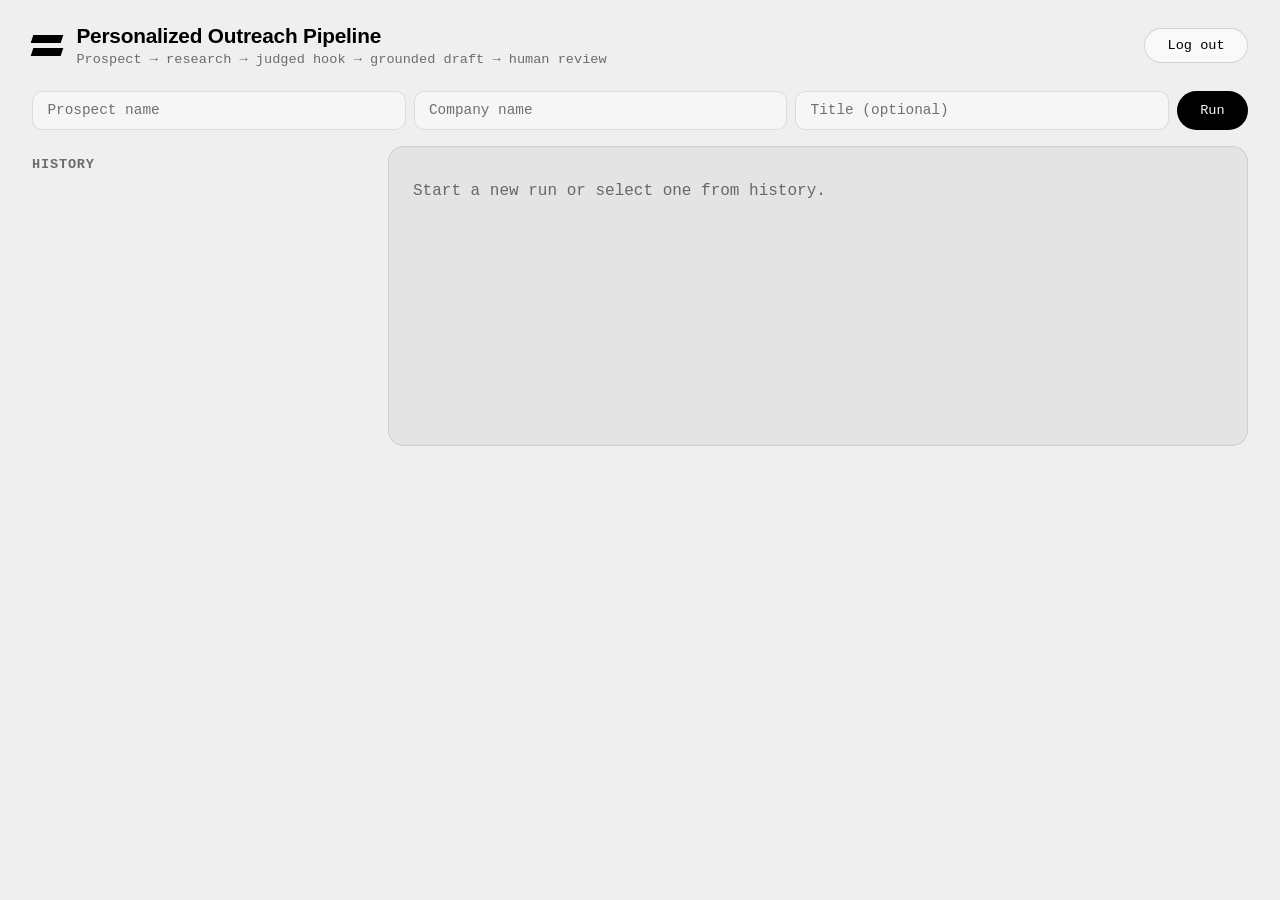
==== static/index.html @ 5ae2a049 "first commit" ====
<!doctype html>
<html lang="en">
<head>
  <meta charset="utf-8" />
  <meta name="viewport" content="width=device-width, initial-scale=1" />
  <title>PS-3 Outreach Pipeline</title>
  <link rel="stylesheet" href="/static/styles.css" />
</head>
<body>
  <header>
    <div class="brand">
      <span class="brand-mark" aria-hidden="true"></span>
      <div>
        <h1>Personalized Outreach Pipeline</h1>
        <p class="subtitle">Prospect &rarr; research &rarr; judged hook &rarr; grounded draft &rarr; human review</p>
      </div>
    </div>
    <button id="logout-btn" class="btn-outline">Log out</button>
  </header>

  <section id="new-run">
    <form id="new-run-form">
      <input type="text" id="prospect_name" placeholder="Prospect name" required />
      <input type="text" id="company_name" placeholder="Company name" required />
      <input type="text" id="title" placeholder="Title (optional)" />
      <button type="submit" class="btn-primary">Run</button>
    </form>
  </section>

  <main>
    <aside id="runs-list">
      <h2>History</h2>
      <div id="runs-table"></div>
    </aside>

    <section id="run-detail">
      <p class="empty-state">Start a new run or select one from history.</p>
    </section>
  </main>

  <script src="/static/app.js"></script>
</body>
</html>
---- static/styles.css ----
:root {
  --bg: #efefef;
  --panel: #e4e4e4;
  --panel-raised: #f6f6f6;
  --border: rgba(0, 0, 0, 0.1);
  --text: #000;
  --muted: rgba(0, 0, 0, 0.55);
  --green: #1a7f37;
  --green-bg: rgba(26, 127, 55, 0.1);
  --yellow: #8a6d1a;
  --yellow-bg: rgba(138, 109, 26, 0.12);
  --red: #b42318;
  --red-bg: rgba(180, 35, 24, 0.1);
  --accent-bg: rgba(0, 0, 0, 0.1);

  --font-heading: Geist, "Geist Fallback", -apple-system, "Helvetica Neue", Arial, sans-serif;
  --font-mono: ui-monospace, SFMono-Regular, "SF Mono", Menlo, Consolas, "Liberation Mono", monospace;
}

* { box-sizing: border-box; }

body {
  margin: 0;
  font-family: var(--font-mono);
  background: var(--bg);
  color: var(--text);
}

h1, h2, h3 { font-family: var(--font-heading); font-weight: 700; letter-spacing: -0.01em; }

/* --- brand mark: abstract two-bar logotype, not a copy of any company's asset --- */
.brand { display: flex; align-items: center; gap: 0.9rem; }
.brand-centered { justify-content: center; margin-bottom: 1.5rem; }
.brand-mark {
  display: inline-block;
  width: 30px;
  height: 22px;
  position: relative;
  flex-shrink: 0;
}
.brand-mark::before, .brand-mark::after {
  content: "";
  position: absolute;
  left: 0;
  width: 100%;
  height: 8px;
  background: var(--text);
  transform: skewX(-18deg);
}
.brand-mark::before { top: 0; }
.brand-mark::after { top: 13px; }

header {
  padding: 1.5rem 2rem 0.5rem;
  display: flex;
  align-items: center;
  justify-content: space-between;
}

header h1 { margin: 0; font-size: 1.3rem; }
.subtitle { color: var(--muted); margin: 0.25rem 0 0; font-size: 0.85rem; font-family: var(--font-mono); }

/* --- buttons --- */
.btn-primary, .btn-outline {
  font-family: var(--font-mono);
  font-size: 0.85rem;
  border-radius: 999px;
  padding: 0.55rem 1.4rem;
  cursor: pointer;
  border: 1px solid transparent;
  transition: opacity 0.15s;
  white-space: nowrap;
  flex-shrink: 0;
}
.btn-primary { background: #000; color: #f5f5f5; }
.btn-primary:hover { opacity: 0.85; }
.btn-outline { background: rgba(255, 255, 255, 0.6); color: var(--text); border-color: rgba(0, 0, 0, 0.15); }
.btn-outline:hover { background: rgba(255, 255, 255, 0.9); }
.btn-block { width: 100%; padding: 0.7rem 1rem; font-size: 0.9rem; }

#new-run {
  padding: 1rem 2rem;
}

#new-run-form {
  display: flex;
  gap: 0.5rem;
  flex-wrap: wrap;
}

#new-run-form input, .auth-card input {
  flex: 1;
  min-width: 160px;
  padding: 0.65rem 0.9rem;
  background: var(--panel-raised);
  border: 1px solid var(--border);
  border-radius: 10px;
  color: var(--text);
  font-family: var(--font-mono);
  font-size: 0.9rem;
}
#new-run-form input::placeholder, .auth-card input::placeholder { color: var(--muted); }

main {
  display: grid;
  grid-template-columns: 340px 1fr;
  gap: 1rem;
  padding: 0 2rem 2rem;
  align-items: start;
}

#runs-list h2, #run-detail h2 { font-size: 0.85rem; color: var(--muted); text-transform: uppercase; letter-spacing: 0.06em; font-family: var(--font-mono); font-weight: 600; }

.run-row {
  padding: 0.7rem 0.9rem;
  border: 1px solid var(--border);
  border-radius: 12px;
  margin-bottom: 0.5rem;
  cursor: pointer;
  background: var(--panel-raised);
}

.run-row:hover { border-color: rgba(0, 0, 0, 0.3); }
.run-row.active { border-color: #000; }
.run-row .name { font-weight: 700; font-family: var(--font-heading); }
.run-row .company { color: var(--muted); font-size: 0.85rem; }

.badge {
  display: inline-block;
  padding: 0.15rem 0.6rem;
  border-radius: 999px;
  font-size: 0.68rem;
  font-weight: 700;
  text-transform: uppercase;
  margin-top: 0.3rem;
  font-family: var(--font-mono);
}
.badge.ready_for_review { background: var(--green-bg); color: var(--green); }
.badge.flagged_no_signal, .badge.flagged_ungrounded { background: var(--yellow-bg); color: var(--yellow); }
.badge.error { background: var(--red-bg); color: var(--red); }
.badge.pending, .badge.researching, .badge.judging, .badge.drafting, .badge.checking {
  background: var(--accent-bg); color: var(--text);
}

#run-detail {
  background: var(--panel);
  border: 1px solid var(--border);
  border-radius: 16px;
  padding: 1.2rem 1.5rem;
  min-height: 300px;
}

.empty-state { color: var(--muted); }

.stage-row {
  border: 1px solid var(--border);
  border-radius: 12px;
  margin-bottom: 0.5rem;
  overflow: hidden;
  background: var(--panel-raised);
}

.stage-header {
  display: flex;
  justify-content: space-between;
  align-items: center;
  padding: 0.6rem 0.9rem;
  cursor: pointer;
}

.stage-header .icon { margin-right: 0.5rem; }
.stage-body {
  padding: 0.8rem 0.9rem;
  font-size: 0.82rem;
  color: var(--muted);
  white-space: pre-wrap;
  display: none;
  border-top: 1px solid var(--border);
}
.stage-row.open .stage-body { display: block; }

.signal-item {
  border-left: 3px solid var(--border);
  padding: 0.3rem 0.6rem;
  margin-bottom: 0.4rem;
}
.signal-item.chosen { border-left-color: var(--green); }

.draft-box {
  border: 1px solid rgba(0, 0, 0, 0.25);
  border-radius: 14px;
  padding: 1rem 1.2rem;
  margin-top: 1rem;
  background: var(--panel-raised);
}
.draft-box h3 { margin-top: 0; font-size: 0.95rem; }
.draft-box .subject { font-weight: 700; margin-bottom: 0.5rem; font-family: var(--font-heading); }

a { color: var(--text); text-decoration: underline; }

/* --- auth pages --- */
.auth-body {
  display: flex;
  align-items: center;
  justify-content: center;
  min-height: 100vh;
}
.auth-card {
  background: var(--panel);
  border: 1px solid var(--border);
  border-radius: 20px;
  padding: 2.5rem;
  width: 100%;
  max-width: 360px;
}
.auth-title { text-align: center; margin: 0 0 1.5rem; font-size: 1.3rem; }
.auth-card form { display: flex; flex-direction: column; gap: 0.75rem; }
.auth-error { color: var(--red); text-align: center; min-height: 1.2em; font-size: 0.85rem; margin: 0.75rem 0 0; }
.auth-switch { text-align: center; color: var(--muted); font-size: 0.85rem; margin-top: 1rem; }
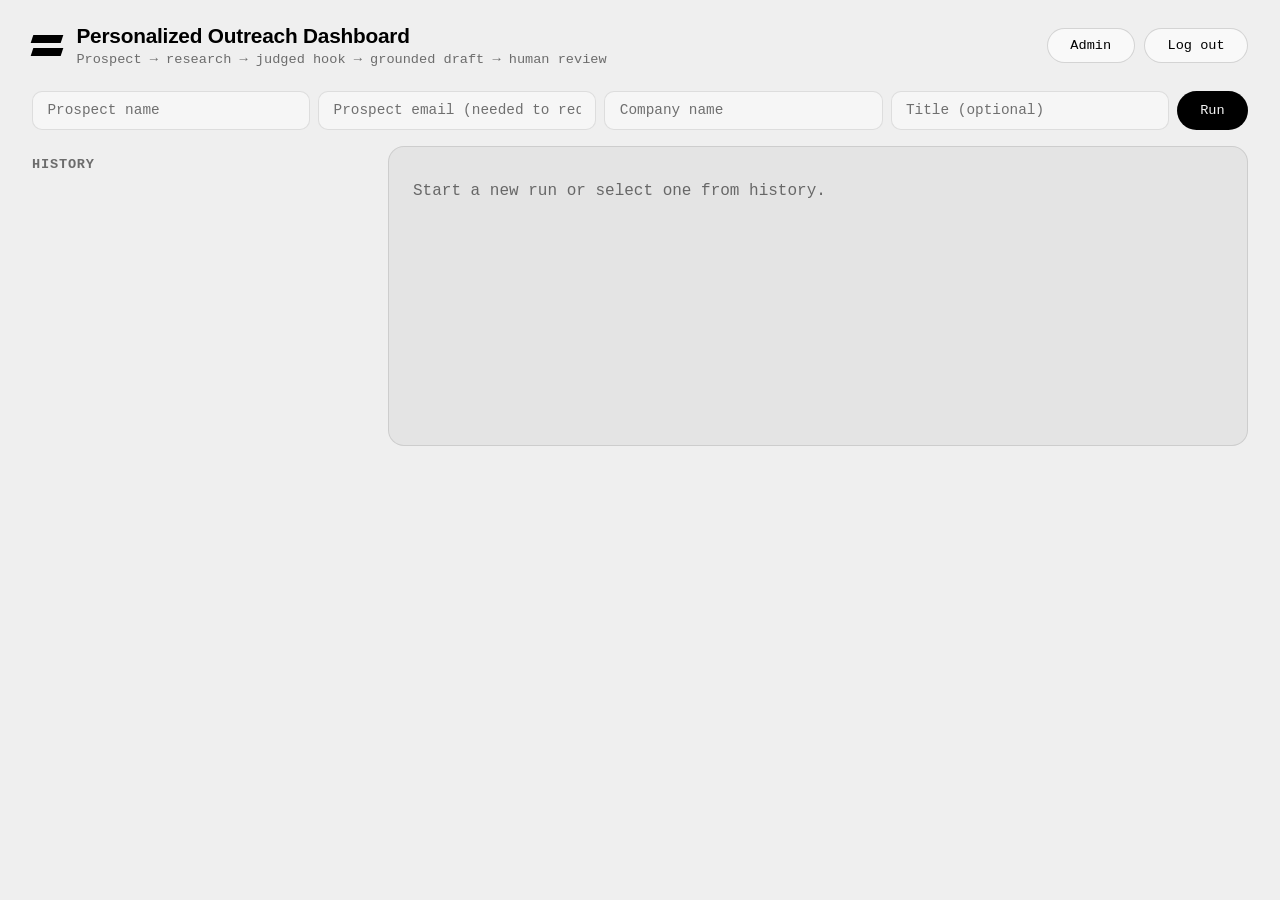
==== commit f738d615: "adding admin dashboard so that users can req for admin approval and sen email on behalf of zamp team" ====
--- a/static/index.html
+++ b/static/index.html
@@ -11,16 +11,20 @@
     <div class="brand">
       <span class="brand-mark" aria-hidden="true"></span>
       <div>
-        <h1>Personalized Outreach Pipeline</h1>
+        <h1>Personalized Outreach Dashboard</h1>
         <p class="subtitle">Prospect &rarr; research &rarr; judged hook &rarr; grounded draft &rarr; human review</p>
       </div>
     </div>
-    <button id="logout-btn" class="btn-outline">Log out</button>
+    <div class="header-actions">
+      <a href="/admin" class="btn-outline">Admin</a>
+      <button id="logout-btn" class="btn-outline">Log out</button>
+    </div>
   </header>
 
   <section id="new-run">
     <form id="new-run-form">
       <input type="text" id="prospect_name" placeholder="Prospect name" required />
+      <input type="email" id="prospect_email" placeholder="Prospect email (needed to request approval)" />
       <input type="text" id="company_name" placeholder="Company name" required />
       <input type="text" id="title" placeholder="Title (optional)" />
       <button type="submit" class="btn-primary">Run</button>
--- a/static/styles.css
+++ b/static/styles.css
@@ -109,7 +109,8 @@
   align-items: start;
 }
 
-#runs-list h2, #run-detail h2 { font-size: 0.85rem; color: var(--muted); text-transform: uppercase; letter-spacing: 0.06em; font-family: var(--font-mono); font-weight: 600; }
+#runs-list h2, #run-detail h2, #queue-list-wrap h2, #request-detail h2 { font-size: 0.85rem; color: var(--muted); text-transform: uppercase; letter-spacing: 0.06em; font-family: var(--font-mono); font-weight: 600; }
+#request-detail h2 { font-size: 1.1rem; text-transform: none; letter-spacing: -0.01em; color: var(--text); }
 
 .run-row {
   padding: 0.7rem 0.9rem;
@@ -135,14 +136,74 @@
   margin-top: 0.3rem;
   font-family: var(--font-mono);
 }
-.badge.ready_for_review { background: var(--green-bg); color: var(--green); }
-.badge.flagged_no_signal, .badge.flagged_ungrounded { background: var(--yellow-bg); color: var(--yellow); }
-.badge.error { background: var(--red-bg); color: var(--red); }
+.badge.ready_for_review, .badge.sent { background: var(--green-bg); color: var(--green); }
+.badge.flagged_no_signal, .badge.flagged_ungrounded, .badge.pending_approval, .badge.rejected { background: var(--yellow-bg); color: var(--yellow); }
+.badge.error, .badge.send_failed { background: var(--red-bg); color: var(--red); }
 .badge.pending, .badge.researching, .badge.judging, .badge.drafting, .badge.checking {
   background: var(--accent-bg); color: var(--text);
 }
 
-#run-detail {
+.header-actions { display: flex; gap: 0.6rem; align-items: center; }
+.header-actions a.btn-outline { text-decoration: none; display: inline-flex; align-items: center; }
+
+.muted { color: var(--muted); font-size: 0.85rem; }
+.ok-text { color: var(--green); font-size: 0.85rem; font-weight: 600; }
+.bad-text { color: var(--red); font-size: 0.85rem; font-weight: 600; }
+
+/* --- admin dashboard --- */
+#stats-row {
+  display: flex;
+  gap: 0.75rem;
+  padding: 0 2rem 1rem;
+  flex-wrap: wrap;
+}
+.stat-card {
+  flex: 1;
+  min-width: 130px;
+  background: var(--panel-raised);
+  border: 1px solid var(--border);
+  border-radius: 14px;
+  padding: 0.9rem 1.1rem;
+}
+.stat-card .stat-number {
+  font-family: var(--font-heading);
+  font-weight: 800;
+  font-size: 1.8rem;
+  line-height: 1.1;
+  font-variant-numeric: tabular-nums;
+}
+.stat-card .stat-label {
+  font-size: 0.72rem;
+  text-transform: uppercase;
+  letter-spacing: 0.06em;
+  color: var(--muted);
+  margin-top: 0.2rem;
+}
+.stat-card.total .stat-number { color: var(--text); }
+.stat-card.pending .stat-number { color: var(--yellow); }
+.stat-card.sent .stat-number { color: var(--green); }
+.stat-card.rejected .stat-number { color: var(--red); }
+.stat-card.failed .stat-number { color: var(--red); }
+
+#request-detail .meta { color: var(--muted); font-size: 0.8rem; margin: 0.2rem 0 0.6rem; }
+
+.admin-actions { display: flex; flex-direction: column; gap: 0.6rem; align-items: flex-start; }
+.reject-block { display: flex; gap: 0.5rem; align-items: flex-start; width: 100%; }
+.reject-block textarea {
+  flex: 1;
+  min-width: 200px;
+  padding: 0.6rem 0.8rem;
+  background: var(--panel-raised);
+  border: 1px solid var(--border);
+  border-radius: 10px;
+  color: var(--text);
+  font-family: var(--font-mono);
+  font-size: 0.85rem;
+  resize: vertical;
+}
+.reject-block textarea::placeholder { color: var(--muted); }
+
+#run-detail, #request-detail {
   background: var(--panel);
   border: 1px solid var(--border);
   border-radius: 16px;
